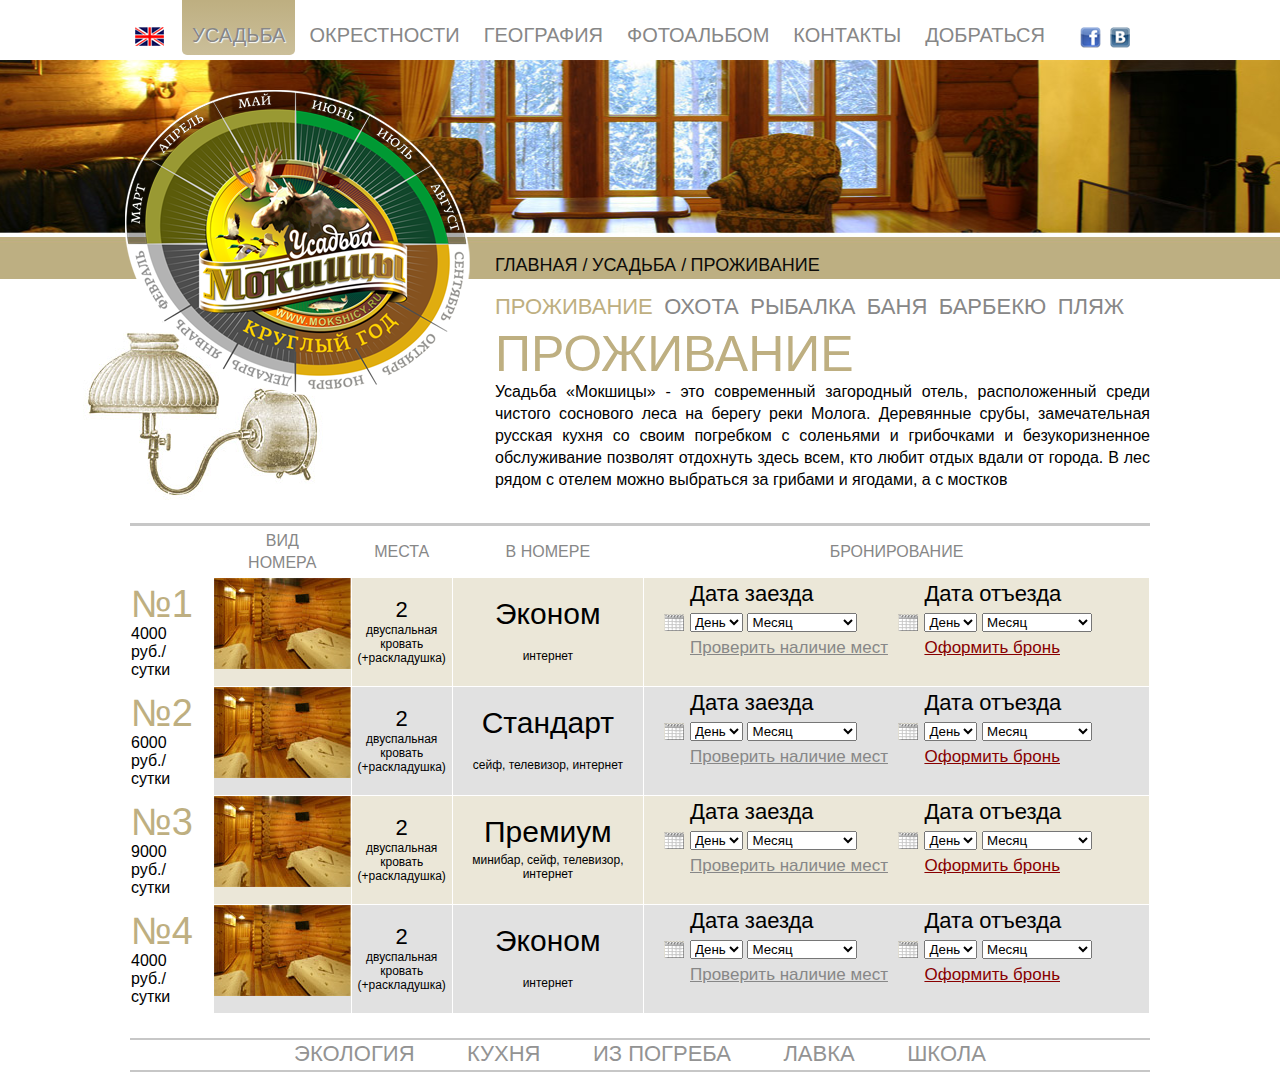
==== apartaments.html @ cd80a5ba "Created" ====
﻿<!DOCTYPE html>
<html lang="ru">
<head>
	<title>Усадьбы Мокшицы</title>
	<meta http-equiv="Content-Type" content="text/html; charset=utf-8" />
	<meta http-equiv="Content-Style-Type" content="text/css" />
	<link href="style.css" rel="stylesheet" type="text/css" />
</head>
<body class="apartament">
	<div class="wrapper">
		<div class="header">
			<div class="headerLang">
				<a href="/"><img src="images/design/eng.png" alt="In English" /></a>
			</div>
			<div class="mainNav">
				<ul class="mainNavItems">
					<li class="mainNavItem"><a class="active" href="/" title="">Усадьба</a></li>
					<li class="mainNavItem"><a href="/" title="">Окрестности</a></li>
					<li class="mainNavItem"><a href="/" title="">География</a></li>
					<li class="mainNavItem"><a href="/" title="">Фотоальбом</a></li>
					<li class="mainNavItem"><a href="/" title="">Контакты</a></li>
					<li class="mainNavItem"><a href="/" title="">Добраться</a></li>
				</ul>
			</div>
			<div class="socialLinks">
				<ul>
					<li><a href="/"><img src="images/design/fb.png" alt="fb" /></a></li>
					<li><a href="/"><img src="images/design/vk.png" alt="vk" /></a></li>
				</ul>
			</div>
		</div>
		<div class="apartamentCalendar">
			<div class="normalCalendar">
				<a href="/" id="spring">Spring</a>
				<a href="/" id="summer">Summer</a>
				<a href="/" id="autumn">Autumn</a>
				<a href="/" id="winter">Winter</a>
			</div>
		</div>
		<div class="leftContentPages">
			<div class="bredCrumbs">
				<ul>
					<li><a href="/">Главная</a> / </li>
					<li><a href="/">Усадьба</a> / </li>
					<li><a href="/">Проживание</a></li>
				</ul>
			</div>
			<div class="subMenu">
				<ul class="subMenuItems">
					<li class="subMenuItem"><a class="active" href="/" title="">ПРОЖИВАНИЕ</a></li>
					<li class="subMenuItem"><a href="/" title="">ОХОТА</a></li>
					<li class="subMenuItem"><a href="/" title="">РЫБАЛКА</a></li>
					<li class="subMenuItem"><a href="/" title="">БАНЯ</a></li>
					<li class="subMenuItem"><a href="/" title="">БАРБЕКЮ</a></li>
					<li class="subMenuItem"><a href="/" title="">ПЛЯЖ</a></li>
				</ul>
			</div>
			<h1>ПРОЖИВАНИЕ</h1>
			<p>Усадьба «Мокшицы» - это современный загородный отель, расположенный среди чистого соснового леса на берегу реки Молога. Деревянные срубы, замечательная русская кухня со своим погребком с соленьями и грибочками и безукоризненное обслуживание позволят отдохнуть здесь всем, кто любит отдых вдали от города. В лес рядом с отелем можно выбраться за грибами и ягодами, а с мостков </p>
		</div>
		<div class="mainContent">
			<table class="price">
				<tr>
					<th></th>
					<th>Вид номера</th>
					<th>Места</th>
					<th>В номере</th>
					<th>Бронирование</th>
				</tr>
				<tr class="odd">
					<td class="room"><span class="num">№1</span><br/><span class="roomCost">4000<br/> руб./сутки</span></td>
					<td class="photoRoom"><img src="images/tab6.jpg" alt="" /></td>
					<td class="beds">2<br/><small>двуспальная кровать (+раскладушка)</small></td>
					<td class="includes">Эконом<br/><span class="subinfo">интернет</span></td>
					<td class="booking">
						<form id="1" class="miniBookingForm" action="/" method="post">
							<div class="leftPart">
								<label>Дата заезда</label>
								<div class="datepick">
									<select name="day">
										<option>День</option>
										<option value="1">1</option>
										<option value="2">2</option>
										<option value="3">3</option>
										<option value="4">4</option>
									</select>
									<select name="month" style="width:110px">
										<option>Месяц</option>
										<option value="1">Январь</option>
										<option value="2">Февраль</option>
										<option value="3">Март</option>
										<option value="4">Апрель</option>
									</select>
								</div>
								<a href="/">Проверить наличие мест</a>
							</div>
							<div class="rightPart">
								<label>Дата отъезда</label>
								<div class="datepick">
									<select name="day">
										<option>День</option>
										<option value="1">1</option>
										<option value="2">2</option>
										<option value="3">3</option>
										<option value="4">4</option>
									</select>
									<select name="month" style="width:110px">
										<option>Месяц</option>
										<option value="1">Январь</option>
										<option value="2">Февраль</option>
										<option value="3">Март</option>
										<option value="4">Апрель</option>
									</select>
								</div>
								<a href="/">Оформить бронь</a>
							</div>
						</form>
					</td>
				</tr>
				<tr>
					<td class="room"><span class="num">№2</span><br/><span class="roomCost">6000<br/> руб./сутки</span></td>
					<td class="photoRoom"><img src="images/tab6.jpg" alt="" /></td>
					<td class="beds">2<br/><small>двуспальная кровать (+раскладушка)</small></td>
					<td class="includes">Стандарт<br/><span class="subinfo">сейф, телевизор, интернет</span></td>
					<td class="booking">
						<form id="2" class="miniBookingForm" action="/" method="post">
							<div class="leftPart">
								<label>Дата заезда</label>
								<div class="datepick">
									<select name="day">
										<option>День</option>
										<option value="1">1</option>
										<option value="2">2</option>
										<option value="3">3</option>
										<option value="4">4</option>
									</select>
									<select name="month" style="width:110px">
										<option>Месяц</option>
										<option value="1">Январь</option>
										<option value="2">Февраль</option>
										<option value="3">Март</option>
										<option value="4">Апрель</option>
									</select>
								</div>
								<a href="/">Проверить наличие мест</a>
							</div>
							<div class="rightPart">
								<label>Дата отъезда</label>
								<div class="datepick">
									<select name="day">
										<option>День</option>
										<option value="1">1</option>
										<option value="2">2</option>
										<option value="3">3</option>
										<option value="4">4</option>
									</select>
									<select name="month" style="width:110px">
										<option>Месяц</option>
										<option value="1">Январь</option>
										<option value="2">Февраль</option>
										<option value="3">Март</option>
										<option value="4">Апрель</option>
									</select>
								</div>
								<a href="/">Оформить бронь</a>
							</div>
						</form>
					</td>
				</tr>
				<tr class="odd">
					<td class="room"><span class="num">№3</span><br/><span class="roomCost">9000<br/> руб./сутки</span></td>
					<td class="photoRoom"><img src="images/tab6.jpg" alt="" /></td>
					<td class="beds">2<br/><small>двуспальная кровать (+раскладушка)</small></td>
					<td class="includes">Премиум<br/><span class="subinfo">минибар, сейф, телевизор, интернет</span></td>
					<td class="booking">
						<form id="3" class="miniBookingForm" action="/" method="post">
							<div class="leftPart">
								<label>Дата заезда</label>
								<div class="datepick">
									<select name="day">
										<option>День</option>
										<option value="1">1</option>
										<option value="2">2</option>
										<option value="3">3</option>
										<option value="4">4</option>
									</select>
									<select name="month" style="width:110px">
										<option>Месяц</option>
										<option value="1">Январь</option>
										<option value="2">Февраль</option>
										<option value="3">Март</option>
										<option value="4">Апрель</option>
									</select>
								</div>
								<a href="/">Проверить наличие мест</a>
							</div>
							<div class="rightPart">
								<label>Дата отъезда</label>
								<div class="datepick">
									<select name="day">
										<option>День</option>
										<option value="1">1</option>
										<option value="2">2</option>
										<option value="3">3</option>
										<option value="4">4</option>
									</select>
									<select name="month" style="width:110px">
										<option>Месяц</option>
										<option value="1">Январь</option>
										<option value="2">Февраль</option>
										<option value="3">Март</option>
										<option value="4">Апрель</option>
									</select>
								</div>
								<a href="/">Оформить бронь</a>
							</div>
						</form>
					</td>
				</tr>
				<tr>
					<td class="room"><span class="num">№4</span><br/><span class="roomCost">4000<br/> руб./сутки</span></td>
					<td class="photoRoom"><img src="images/tab6.jpg" alt="" /></td>
					<td class="beds">2<br/><small>двуспальная кровать (+раскладушка)</small></td>
					<td class="includes">Эконом<br/><span class="subinfo">интернет</span></td>
					<td class="booking">
						<form id="4" class="miniBookingForm" action="/" method="post">
							<div class="leftPart">
								<label>Дата заезда</label>
								<div class="datepick">
									<select name="day">
										<option>День</option>
										<option value="1">1</option>
										<option value="2">2</option>
										<option value="3">3</option>
										<option value="4">4</option>
									</select>
									<select name="month" style="width:110px">
										<option>Месяц</option>
										<option value="1">Январь</option>
										<option value="2">Февраль</option>
										<option value="3">Март</option>
										<option value="4">Апрель</option>
									</select>
								</div>
								<a href="/">Проверить наличие мест</a>
							</div>
							<div class="rightPart">
								<label>Дата отъезда</label>
								<div class="datepick">
									<select name="day">
										<option>День</option>
										<option value="1">1</option>
										<option value="2">2</option>
										<option value="3">3</option>
										<option value="4">4</option>
									</select>
									<select name="month" style="width:110px">
										<option>Месяц</option>
										<option value="1">Январь</option>
										<option value="2">Февраль</option>
										<option value="3">Март</option>
										<option value="4">Апрель</option>
									</select>
								</div>
								<a href="/">Оформить бронь</a>
							</div>
						</form>
					</td>
				</tr>
			</table>
		</div>
		<div class="footerNav">
			<ul class="footerNavItems">
				<li class="footerNavItem"><a href="/" title="">ЭКОЛОГИЯ</a></li>
				<li class="footerNavItem"><a href="/" title="">КУХНЯ</a></li>
				<li class="footerNavItem"><a href="/" title="">ИЗ ПОГРЕБА</a></li>
				<li class="footerNavItem"><a href="/" title="">ЛАВКА</a></li>
				<li class="footerNavItem"><a href="/" title="">ШКОЛА</a></li>
			</ul>
		</div>
	</div>
</body>
</html>
---- style.css ----
/*Reset css section */
body,div,dl,dt,dd,ul,ol,li,h1,h2,h3,h4,h5,h6,pre,form,fieldset,input,textarea,p,blockquote,th,td{margin:0;	padding:0;}
table{border-collapse:collapse;border-spacing:0;}
fieldset,img{border:0;}
address,caption,cite,code,dfn,em,strong,th,var{font-style:normal;font-weight:normal;}
caption,th{text-align:left;}
h1,h2,h3,h4,h5,h6{font-size:100%;font-weight:normal;}
q:before,q:after{content:'';}
abbr,acronym{border:0;}
a:active, a:focus, img{outline:none;}


/*Main template styles*/
html, body{height:100%;text-align:center;}
body{
	background:url(images/design/header1.jpg) center 60px repeat-x #ffffff;
	font-family:Cambria,Tahoma,Georgia,sans-serif;
	font-style:normal;
	color:#000000;
	font-size:16px;
	line-height:22px;
	}
.hunting{
	background:url(images/design/header2.jpg) center 60px repeat-x #ffffff;
	}
.apartament{
	background:url(images/design/header3.jpg) center 60px repeat-x #ffffff;
	}

p,ul,ol{
	margin:1.5em 0;
	padding:0;
	text-align:left;
	}
ul,ol{
	padding:0 0 0 0px;
	}

h1,h2,h3,h4,h5,h6{
	margin:1em 0;
	text-align:left;
	font-weight:normal;
	}
h1{
	font-size:28px;
	line-height:30px;
	}
h2{
	font-size:24px;
	line-height:30px;
	}
h3{
	font-size:21px;
	line-height:28px;
	}
h4{
	font-size:18px;
	line-height:20px;
	}
h5{
	font-size:16px;
	line-height:20px;
	}

strong{
	font-weight:bold;
	}
em{
	font-style:italic;
	}

td{
	vertical-align:top;
	}

a{
	color:#878787;
	text-decoration:underline;
	cursor:pointer;
	}
a:hover{
	color:#72643a;
	text-decoration:none;
	}

.wrapper{
	width:1020px;
	margin:0 auto;
	height:auto !important;
	padding:0;
	text-align:center;
	}

.hidden{
	display:none;
	visibility:hidden;
	}
.clear{
	float:none;
	clear:both;
	overflow:hidden;
	padding:1px 0;
	}
.pushBlock{
	width:100%;
	clear:both;
	}

.header{
	height:60px;
	overflow:visible;
	text-align:left;
	}
	.headerLang{
		width:50px;
		height:60px;
		float:left;
		padding:0;
		}
		.headerLang a{
			display:inline-block;
			padding:27px 0 0 5px;
			}

.mainNav{
	width:900px;
	height:60px;
	margin:0;
	float:left;
	}
	.mainNavItems{
		display:block;
		margin:0;
		padding:0;
		list-style:none;
		}
		.mainNavItem{
			display:block;
			margin:0 2px;
			float:left;
			}
			.mainNavItem a{
				display:block;
				float:left;
				padding:20px 10px 5px 10px;
				font-size:20px;
				line-height:30px;
				text-decoration:none;
				text-transform:uppercase;
				color:#878787;
				}
				.mainNavItem a.active,
				.mainNavItem a:hover{
					color:#878787;
					text-shadow:1px 1px 1px #ffffff;
					background: rgb(190,175,129); /* Old browsers */
					background: -moz-linear-gradient(top,  rgba(190,175,129,1) 1%, rgba(203,191,154,1) 100%); /* FF3.6+ */
					background: -webkit-gradient(linear, left top, left bottom, color-stop(1%,rgba(190,175,129,1)), color-stop(100%,rgba(203,191,154,1))); /* Chrome,Safari4+ */
					background: -webkit-linear-gradient(top,  rgba(190,175,129,1) 1%,rgba(203,191,154,1) 100%); /* Chrome10+,Safari5.1+ */
					background: -o-linear-gradient(top,  rgba(190,175,129,1) 1%,rgba(203,191,154,1) 100%); /* Opera 11.10+ */
					background: -ms-linear-gradient(top,  rgba(190,175,129,1) 1%,rgba(203,191,154,1) 100%); /* IE10+ */
					background: linear-gradient(to bottom,  rgba(190,175,129,1) 1%,rgba(203,191,154,1) 100%); /* W3C */
					filter: progid:DXImageTransform.Microsoft.gradient( startColorstr='#beaf81', endColorstr='#cbbf9a',GradientType=0 ); /* IE6-9 */
					border-radius:0 0 5px 5px;
					}
.socialLinks{
	width:60px;
	float:left;
	}
	.socialLinks ul{
		display:block;
		margin:0;
		padding:27px 0 0 0;
		list-style:none;
		}
		.socialLinks li{
			display:inline-block;
			margin:0 5px 0 0;
			}
.mainCalendar{
	margin:0 0 0 -128px;
	padding: 30px 0 227px 118px;
	width:550px;
	float:left;
	background:url(images/design/guns.jpg) left bottom no-repeat;
	}
	.bigCalendar{
		display:block;
		width:540px;
		height:480px;
		position:relative;
		background:url(images/design/bigcalendar.png) center center no-repeat;
		}
		.bigCalendar a{
			display:inline-block;
			width:268px;
			height:240px;
			font-size:0;
			}
.huntingCalendar{
	margin:0 0 0 -55px;
	padding: 30px 0 114px 50px;
	width:360px;
	float:left;
	background:url(images/design/hunting.jpg) left bottom no-repeat;
	}
.apartamentCalendar{
	margin:0 0 0 -55px;
	padding: 30px 0 114px 50px;
	width:360px;
	float:left;
	background:url(images/design/apartament.jpg) left bottom no-repeat;
	}
	.normalCalendar{
		display:block;
		width:345px;
		height:306px;
		position:relative;
		background:url(images/design/normalcalendar.png) center center no-repeat;
		}
		.normalCalendar a{
			display:inline-block;
			width:168px;
			height:150px;
			font-size:0;
			}
.leftContent{
	width:470px;
	float:left;
	padding:390px 0 20px 10px;
	text-align:justify;
	color:#000000;
	}
	.leftContent p{
		text-align:justify;
		}
.leftContentPages{
	width:655px;
	float:left;
	padding:185px 0 20px 10px;
	text-align:justify;
	color:#000000;
	}
	.leftContentPages p{
		text-align:justify;
		margin:0 0 12px 0;
		}
	.leftContentPages h1{
		margin:0;
		font-size:50px;
		line-height:54px;
		text-transform:uppercase;
		color:#beaf81;
		}
	.bredCrumbs{
		display:block;
		height:42px;
		}
		.bredCrumbs ul{
			margin:0;
			padding:0;
			list-style:none;
			}
		.bredCrumbs li{
			display:inline-block;
			text-transform:uppercase;
			font-size:18px;
			line-height:40px;
			color:#0c0b08;
			}
		.bredCrumbs a{
			color:#0c0b08;
			text-decoration:none;
			}
		.bredCrumbs a:hover{
			color:#2c2b28;
			}
.subMenuItems{
	display:block;
	margin:0;
	padding:0;
	list-style:none;
	}
	.subMenuItem{
		display:inline-block;
		margin:0 7px 0 0;
		text-transform:uppercase;
		font-size:22px;
		line-height:40px;
		}
		.subMenuItem a {
			color:#878787;
			text-decoration:none;
			}
			.subMenuItem a:hover,
			.subMenuItem a.active{
				color:#beaf81;
				text-decoration:none;
				}
.mainContent{
	border-top:3px solid #c7c7c7;
	clear:both;
	margin:0 0 24px 0;
	}
.mainSections{
	clear:both;
	width:1050px;
	}
	.mainSectionItems{
		display:block;
		margin:20px 0;
		padding:0;
		list-style:none;
		}
		.mainSectionItem{
			display:inline-block;
			width:315px;
			margin:0 30px 10px 0;
			padding: 15px 0;
			border-top:3px solid #c7c7c7;
			}
			.mainSectionItem img{
				float:left;
				margin: 0 12px 12px 0;
				}
			.mainSectionItem h3{
				text-transform:uppercase;
				font-size:18px;
				line-height:20px;
				font-weight:bold;
				margin:0 0 12px 0;
				}
			.mainSectionItem a{
				color:#000000;
				text-decoration:none;
				}
			.mainSectionItem a:hover{
				color:#beaf81;
				}
			.mainSectionItem p{
				margin:6px 0;
				font-size:14px;
				line-height:16px;
				}
.footerNav{
	clear:both;
	border-top:2px solid #c7c7c7;
	border-bottom:2px solid #c7c7c7;
	margin:0 0 24px 0;
	}
	.footerNavItems{
		margin:0;
		padding:0;
		list-style:none;
		text-align: center;
		}
		.footerNavItem{
			display:inline-block;
			margin:3px 24px;
			}
			.footerNavItem a{
				text-decoration:none;
				text-transform:uppercase;
				color:#939393;
				font-size:22px;
				}
.price{
	width:100%;
	border-spacing:1px;
	border-collapse: separate;
	}
	.price th{
		padding:3px 20px;
		text-align:center;
		color:#878787;
		text-transform:uppercase;
		}
		.price .odd td{
			background:#ebe7d8;
			}
		.price td{
			background:#e1e1e1;
			text-align:left;
			}
		.price .name{
			padding:10px 20px;
			font-size:22px;
			line-height:24px;
			text-transform:uppercase;
			}
		.price .type{
			padding:10px 20px 10px 30px;
			}
		.price .service{
			padding:10px 20px 10px 30px;
			}
		.price .cost{
			padding:10px 20px;
			font-size:18px;
			}
		.price .photo{
			width:74px;
			}
		.price .photo img{
			display:block;
			float:left;
			}
		.price td.room{
			background:transparent;
			padding:5px 10px 5px 0;
			}
		.price .num{
			color:#beaf81;
			font-size:38px;
			line-height:42px;
			}
		.price .roomCost{
			display:inline-block;
			line-height:18px;
			font-size:16px;
			}
		.price .photoRoom{
			width:137px;
			}
			.price .photoRoom img{
				float:left;
				}
		.price .beds{
			width:90px;
			text-align:center;
			font-size:22px;
			padding:5px;
			line-height:26px;
			vertical-align:middle;
			}
			.price .beds small{
				font-size:12px;
				line-height:14px;
				display:inline-block;
				}
		.price .includes{
			font-size:30px;
			line-height:36px;
			text-align:center;
			vertical-align:middle;
			}
			.price .includes .subinfo{
				font-size:12px;
				line-height:14px;
				display:inline-block;
				}
		.price .booking{
			padding:5px 20px;
			}
.miniBookingForm{
	width:465px;
	}
	.miniBookingForm .leftPart,
	.miniBookingForm .rightPart{
		width:230px;
		display:inline-block;
		}
		.miniBookingForm label{
			padding:0 0 0 26px;
			font-size:22px;
			}
		.miniBookingForm .datepick{
			padding:4px 0 4px 26px;
			background:url(images/design/datepicker.png) left center no-repeat;
			}
		.miniBookingForm .rightPart a{
			color:#880000;
			}
		.miniBookingForm a{
			font-size:17px;
			margin:0 0 0 26px;
			}
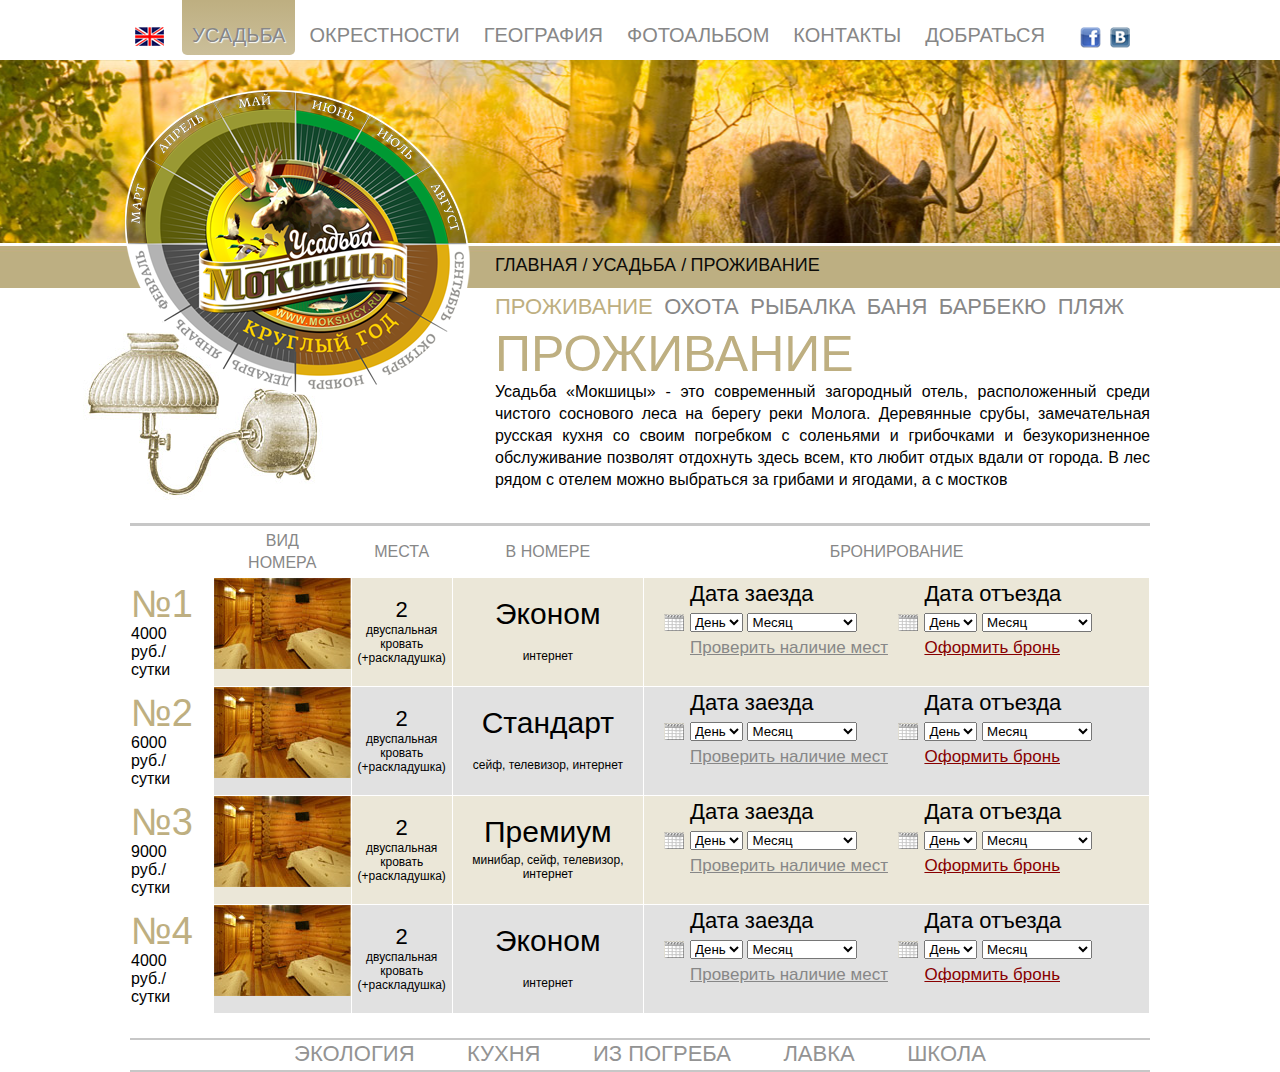
==== commit d43b5d2d: "Background animation" ====
--- a/apartaments.html
+++ b/apartaments.html
@@ -5,6 +5,8 @@
 	<meta http-equiv="Content-Type" content="text/html; charset=utf-8" />
 	<meta http-equiv="Content-Style-Type" content="text/css" />
 	<link href="style.css" rel="stylesheet" type="text/css" />
+	<script type="text/javascript" src="js/jquery.min.js"></script>
+	<script type="text/javascript" src="js/main.js"></script>
 </head>
 <body class="apartament">
 	<div class="wrapper">
@@ -30,7 +32,7 @@
 			</div>
 		</div>
 		<div class="apartamentCalendar">
-			<div class="normalCalendar">
+			<div class="normalCalendar" id="seasoncalendar">
 				<a href="/" id="spring">Spring</a>
 				<a href="/" id="summer">Summer</a>
 				<a href="/" id="autumn">Autumn</a>
@@ -279,5 +281,11 @@
 			</ul>
 		</div>
 	</div>
+	<div class="backgroundLine">
+		<div class="middleImg" id="winterimg"></div>
+		<div class="middleImg" id="springimg"></div>
+		<div class="middleImg" id="summerimg"></div>
+		<div class="middleImg" id="autumnimg"></div>
+	</div>
 </body>
 </html>--- a/style.css
+++ b/style.css
@@ -24,7 +24,7 @@
 	background:url(images/design/header2.jpg) center 60px repeat-x #ffffff;
 	}
 .apartament{
-	background:url(images/design/header3.jpg) center 60px repeat-x #ffffff;
+	background:url(images/design/header3.jpg) center 69px repeat-x #ffffff;
 	}
 
 p,ul,ol{
@@ -89,6 +89,8 @@
 	height:auto !important;
 	padding:0;
 	text-align:center;
+	position:relative;
+	z-index:1;
 	}
 
 .hidden{
@@ -475,4 +477,38 @@
 			font-size:17px;
 			margin:0 0 0 26px;
 			}
-
+.backgroundLine{
+	display:block;
+	width:100%;
+	position:absolute;
+	top:0;
+	z-index:0;
+	}
+	.bigImg{
+		display:block;
+		width:100%;
+		height:306px;
+		top:62px;
+		position:absolute;
+		z-index:0;
+		}
+	.middleImg{
+		display:block;
+		width:100%;
+		height:183px;
+		top:60px;
+		position:absolute;
+		z-index:0;
+		}
+		#winterimg{
+			background:url(images/bigwinter.jpg) center 0 repeat-x;
+			}
+		#springimg{
+			background:url(images/bigspring.jpg) center 0 repeat-x;
+			}
+		#summerimg{
+			background:url(images/bigsummer.jpg) center 0 repeat-x;
+			}
+		#autumnimg{
+			background:url(images/bigautumn.jpg) center 0 repeat-x;
+			}
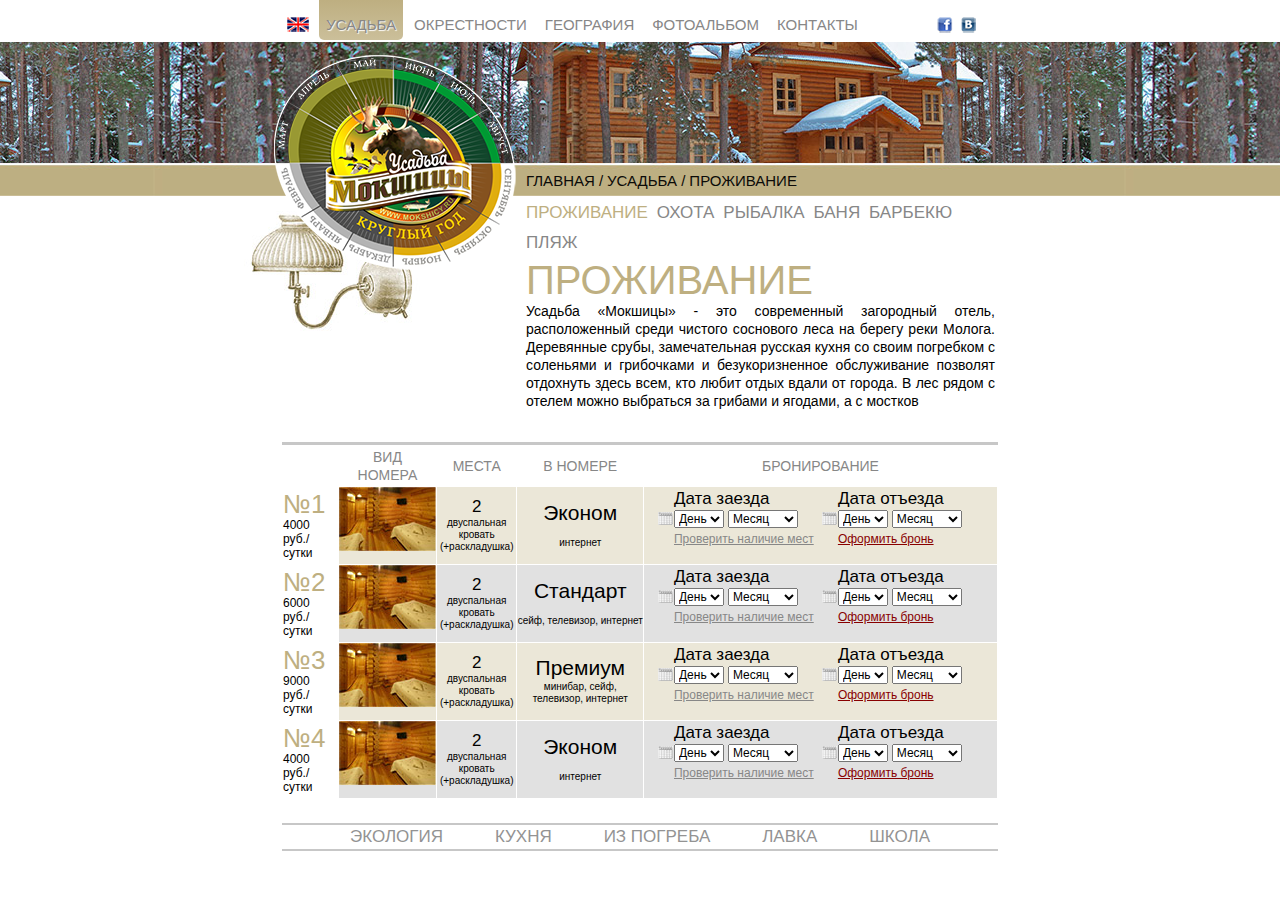
==== commit e99852b8: "new size 70%" ====
--- a/apartaments.html
+++ b/apartaments.html
@@ -6,6 +6,7 @@
 	<meta http-equiv="Content-Style-Type" content="text/css" />
 	<link href="style.css" rel="stylesheet" type="text/css" />
 	<script type="text/javascript" src="js/jquery.min.js"></script>
+	<script type="text/javascript" src="js/jquery.jcarousel.min.js"></script>
 	<script type="text/javascript" src="js/main.js"></script>
 </head>
 <body class="apartament">
@@ -35,8 +36,8 @@
 			<div class="normalCalendar" id="seasoncalendar">
 				<a href="/" id="spring">Spring</a>
 				<a href="/" id="summer">Summer</a>
+				<a href="/" id="winter">Winter</a>
 				<a href="/" id="autumn">Autumn</a>
-				<a href="/" id="winter">Winter</a>
 			</div>
 		</div>
 		<div class="leftContentPages">
@@ -86,7 +87,7 @@
 										<option value="3">3</option>
 										<option value="4">4</option>
 									</select>
-									<select name="month" style="width:110px">
+									<select name="month" style="width:70px">
 										<option>Месяц</option>
 										<option value="1">Январь</option>
 										<option value="2">Февраль</option>
@@ -106,7 +107,7 @@
 										<option value="3">3</option>
 										<option value="4">4</option>
 									</select>
-									<select name="month" style="width:110px">
+									<select name="month" style="width:70px">
 										<option>Месяц</option>
 										<option value="1">Январь</option>
 										<option value="2">Февраль</option>
@@ -136,7 +137,7 @@
 										<option value="3">3</option>
 										<option value="4">4</option>
 									</select>
-									<select name="month" style="width:110px">
+									<select name="month" style="width:70px">
 										<option>Месяц</option>
 										<option value="1">Январь</option>
 										<option value="2">Февраль</option>
@@ -156,7 +157,7 @@
 										<option value="3">3</option>
 										<option value="4">4</option>
 									</select>
-									<select name="month" style="width:110px">
+									<select name="month" style="width:70px">
 										<option>Месяц</option>
 										<option value="1">Январь</option>
 										<option value="2">Февраль</option>
@@ -186,7 +187,7 @@
 										<option value="3">3</option>
 										<option value="4">4</option>
 									</select>
-									<select name="month" style="width:110px">
+									<select name="month" style="width:70px">
 										<option>Месяц</option>
 										<option value="1">Январь</option>
 										<option value="2">Февраль</option>
@@ -206,7 +207,7 @@
 										<option value="3">3</option>
 										<option value="4">4</option>
 									</select>
-									<select name="month" style="width:110px">
+									<select name="month" style="width:70px">
 										<option>Месяц</option>
 										<option value="1">Январь</option>
 										<option value="2">Февраль</option>
@@ -236,7 +237,7 @@
 										<option value="3">3</option>
 										<option value="4">4</option>
 									</select>
-									<select name="month" style="width:110px">
+									<select name="month" style="width:70px">
 										<option>Месяц</option>
 										<option value="1">Январь</option>
 										<option value="2">Февраль</option>
@@ -256,7 +257,7 @@
 										<option value="3">3</option>
 										<option value="4">4</option>
 									</select>
-									<select name="month" style="width:110px">
+									<select name="month" style="width:70px">
 										<option>Месяц</option>
 										<option value="1">Январь</option>
 										<option value="2">Февраль</option>
@@ -282,10 +283,37 @@
 		</div>
 	</div>
 	<div class="backgroundLine">
-		<div class="middleImg" id="winterimg"></div>
-		<div class="middleImg" id="springimg"></div>
-		<div class="middleImg" id="summerimg"></div>
-		<div class="middleImg" id="autumnimg"></div>
+		<ul id="mycarousel">
+			<li id="winterimg"><div class="middleImg" style="background-image:url(images/middletop0.jpg)"></div></li>
+			<li id="springimg"><div class="middleImg" style="background-image:url(images/middletop1.jpg)"></div></li>
+			<li id="summerimg"><div class="middleImg" style="background-image:url(images/middletop2.jpg)"></div></li>
+			<li id="autumnimg"><div class="middleImg" style="background-image:url(images/middletop3.jpg)"></div></li>
+			<li><div class="middleImg" style="background-image:url(images/middletop4.jpg)"></div></li>
+			<li><div class="middleImg" style="background-image:url(images/middletop5.jpg)"></div></li>
+			<li><div class="middleImg" style="background-image:url(images/middletop6.jpg)"></div></li>
+			<li><div class="middleImg" style="background-image:url(images/middletop7.jpg)"></div></li>
+			<li><div class="middleImg" style="background-image:url(images/middletop8.jpg)"></div></li>
+			<li><div class="middleImg" style="background-image:url(images/middletop9.jpg)"></div></li>
+			<li><div class="middleImg" style="background-image:url(images/middletop10.jpg)"></div></li>
+			<li><div class="middleImg" style="background-image:url(images/middletop11.jpg)"></div></li>
+			<li><div class="middleImg" style="background-image:url(images/middletop12.jpg)"></div></li>
+			<li><div class="middleImg" style="background-image:url(images/middletop13.jpg)"></div></li>
+			<li><div class="middleImg" style="background-image:url(images/middletop14.jpg)"></div></li>
+			<li><div class="middleImg" style="background-image:url(images/middletop15.jpg)"></div></li>
+			<li><div class="middleImg" style="background-image:url(images/middletop16.jpg)"></div></li>
+			<li><div class="middleImg" style="background-image:url(images/middletop17.jpg)"></div></li>
+			<li><div class="middleImg" style="background-image:url(images/middletop18.jpg)"></div></li>
+			<li><div class="middleImg" style="background-image:url(images/middletop19.jpg)"></div></li>
+			<li><div class="middleImg" style="background-image:url(images/middletop20.jpg)"></div></li>
+			<li><div class="middleImg" style="background-image:url(images/middletop21.jpg)"></div></li>
+			<li><div class="middleImg" style="background-image:url(images/middletop22.jpg)"></div></li>
+			<li><div class="middleImg" style="background-image:url(images/middletop23.jpg)"></div></li>
+			<li><div class="middleImg" style="background-image:url(images/middletop24.jpg)"></div></li>
+			<li><div class="middleImg" style="background-image:url(images/middletop25.jpg)"></div></li>
+			<li><div class="middleImg" style="background-image:url(images/middletop26.jpg)"></div></li>
+			<li><div class="middleImg" style="background-image:url(images/middletop27.jpg)"></div></li>
+			<li><div class="middleImg" style="background-image:url(images/middletop28.jpg)"></div></li>
+		</ul>
 	</div>
 </body>
 </html>--- a/style.css
+++ b/style.css
@@ -13,18 +13,24 @@
 /*Main template styles*/
 html, body{height:100%;text-align:center;}
 body{
-	background:url(images/design/header1.jpg) center 60px repeat-x #ffffff;
+	background:url(images/design/header1.jpg) center 42px repeat-x #ffffff;
 	font-family:Cambria,Tahoma,Georgia,sans-serif;
 	font-style:normal;
 	color:#000000;
-	font-size:16px;
-	line-height:22px;
+	font-size:14px;
+	line-height:18px;
 	}
 .hunting{
-	background:url(images/design/header2.jpg) center 60px repeat-x #ffffff;
+	background:url(images/design/header2.jpg) center 42px repeat-x #ffffff;
 	}
 .apartament{
-	background:url(images/design/header3.jpg) center 69px repeat-x #ffffff;
+	background:url(images/design/header3.jpg) center 42px repeat-x #ffffff;
+	}
+.usadba{
+	background:url(images/design/header4.jpg) center 42px repeat-x #ffffff;
+	}
+.winter{
+	background:url(images/design/header5.jpg) center 42px repeat-x #ffffff;
 	}
 
 p,ul,ol{
@@ -84,7 +90,7 @@
 	}
 
 .wrapper{
-	width:1020px;
+	width:716px;
 	margin:0 auto;
 	height:auto !important;
 	padding:0;
@@ -109,24 +115,24 @@
 	}
 
 .header{
-	height:60px;
+	height:53px;
 	overflow:visible;
 	text-align:left;
 	}
 	.headerLang{
-		width:50px;
-		height:60px;
+		width:35px;
+		height:40px;
 		float:left;
 		padding:0;
 		}
 		.headerLang a{
 			display:inline-block;
-			padding:27px 0 0 5px;
+			padding:17px 0 0 5px;
 			}
 
 .mainNav{
-	width:900px;
-	height:60px;
+	width:620px;
+	height:40px;
 	margin:0;
 	float:left;
 	}
@@ -144,9 +150,9 @@
 			.mainNavItem a{
 				display:block;
 				float:left;
-				padding:20px 10px 5px 10px;
-				font-size:20px;
-				line-height:30px;
+				padding:15px 7px 5px 7px;
+				font-size:15px;
+				line-height:20px;
 				text-decoration:none;
 				text-transform:uppercase;
 				color:#878787;
@@ -166,80 +172,154 @@
 					border-radius:0 0 5px 5px;
 					}
 .socialLinks{
-	width:60px;
+	width:50px;
 	float:left;
 	}
 	.socialLinks ul{
 		display:block;
 		margin:0;
-		padding:27px 0 0 0;
+		padding:17px 0 0 0;
 		list-style:none;
 		}
 		.socialLinks li{
 			display:inline-block;
-			margin:0 5px 0 0;
+			margin:0 3px 0 0;
 			}
 .mainCalendar{
-	margin:0 0 0 -128px;
-	padding: 30px 0 227px 118px;
-	width:550px;
+	margin:0 0 0 -90px;
+	padding: 37px 0 158px 81px;
+	width:385px;
 	float:left;
 	background:url(images/design/guns.jpg) left bottom no-repeat;
 	}
 	.bigCalendar{
 		display:block;
-		width:540px;
-		height:480px;
+		width:373px;
+		height:332px;
 		position:relative;
 		background:url(images/design/bigcalendar.png) center center no-repeat;
 		}
 		.bigCalendar a{
 			display:inline-block;
-			width:268px;
-			height:240px;
+			width:184px;
+			height:160px;
 			font-size:0;
 			}
 .huntingCalendar{
-	margin:0 0 0 -55px;
-	padding: 30px 0 114px 50px;
-	width:360px;
+	margin:0 0 0 -38px;
+	padding: 2px 0 70px 30px;
+	width:242px;
 	float:left;
 	background:url(images/design/hunting.jpg) left bottom no-repeat;
 	}
 .apartamentCalendar{
-	margin:0 0 0 -55px;
-	padding: 30px 0 114px 50px;
-	width:360px;
+	margin:0 0 0 -38px;
+	padding: 2px 0 70px 30px;
+	width:242px;
 	float:left;
 	background:url(images/design/apartament.jpg) left bottom no-repeat;
 	}
+.winterCalendar{
+	margin:0 0 0 -118px;
+	padding: 2px 0 0 110px;
+	width:242px;
+	float:left;
+	background:url(images/design/winter.jpg) left 143px no-repeat;
+	}
+	.winterCalendar .normalCalendar{
+		padding:0 0 70px 0;
+	}
+.usadbaCalendar{
+	margin:0 0 0 -58px;
+	padding: 2px 0 0 50px;
+	width:242px;
+	float:left;
+	background:url(images/design/usadba.jpg) left 143px no-repeat;
+	}
+	.usadbaCalendar .normalCalendar{
+		padding:0 0 70px 0;
+	}
 	.normalCalendar{
 		display:block;
-		width:345px;
-		height:306px;
+		width:242px;
+		height:215px;
 		position:relative;
-		background:url(images/design/normalcalendar.png) center center no-repeat;
+		background:url(images/design/normalcalendar.png) center 0 no-repeat;
 		}
 		.normalCalendar a{
 			display:inline-block;
-			width:168px;
-			height:150px;
+			width:106px;
+			height:120px;
 			font-size:0;
 			}
+.sideSections{
+	clear:both;
+	padding:0 0 0 10px;
+	}
+	.sideSectionItems{
+		display:block;
+		margin:20px 0;
+		padding:0;
+		list-style:none;
+		}
+		.sideSectionItem{
+			display:inline-block;
+			width:220px;
+			margin:0 20px 10px 0;
+			padding: 11px 0;
+			border-top:2px solid #c7c7c7;
+			}
+			.sideSectionItem img{
+				float:left;
+				margin: 0 9px 9px 0;
+				}
+			.sideSectionItem h3{
+				text-transform:uppercase;
+				font-size:13px;
+				line-height:16px;
+				font-weight:bold;
+				margin:0 0 7px 0;
+				}
+				.sideSectionItem.winterBlock h3 a{
+					color:#b8b8b8;
+					}
+				.sideSectionItem.springBlock h3 a{
+					color:#889933;
+					}
+				.sideSectionItem.summerBlock h3 a{
+					color:#2a7f20;
+					}
+				.sideSectionItem.autumnBlock h3 a{
+					color:#e0ad0f;
+					}
+			.sideSectionItem a{
+				color:#000000;
+				text-decoration:none;
+				}
+			.sideSectionItem a:hover{
+				color:#beaf81;
+				}
+			.sideSectionItem p{
+				margin:4px 0;
+				font-size:11px;
+				line-height:13px;
+				}
 .leftContent{
-	width:470px;
-	float:left;
-	padding:390px 0 20px 10px;
+	width:330px;
+	float:left;
+	padding:245px 0 20px 10px;
 	text-align:justify;
 	color:#000000;
+	font-size:14px;
+	line-height:18px;
 	}
 	.leftContent p{
 		text-align:justify;
 		}
 .leftContentPages{
-	width:655px;
-	float:left;
-	padding:185px 0 20px 10px;
+	width:469px;
+	float:left;
+	padding:110px 0 20px 10px;
 	text-align:justify;
 	color:#000000;
 	}
@@ -249,14 +329,14 @@
 		}
 	.leftContentPages h1{
 		margin:0;
-		font-size:50px;
-		line-height:54px;
+		font-size:40px;
+		line-height:44px;
 		text-transform:uppercase;
 		color:#beaf81;
 		}
 	.bredCrumbs{
 		display:block;
-		height:42px;
+		height:35px;
 		}
 		.bredCrumbs ul{
 			margin:0;
@@ -266,8 +346,8 @@
 		.bredCrumbs li{
 			display:inline-block;
 			text-transform:uppercase;
-			font-size:18px;
-			line-height:40px;
+			font-size:15px;
+			line-height:35px;
 			color:#0c0b08;
 			}
 		.bredCrumbs a{
@@ -285,10 +365,10 @@
 	}
 	.subMenuItem{
 		display:inline-block;
-		margin:0 7px 0 0;
+		margin:0 5px 0 0;
 		text-transform:uppercase;
-		font-size:22px;
-		line-height:40px;
+		font-size:17px;
+		line-height:30px;
 		}
 		.subMenuItem a {
 			color:#878787;
@@ -306,7 +386,7 @@
 	}
 .mainSections{
 	clear:both;
-	width:1050px;
+	width:740px;
 	}
 	.mainSectionItems{
 		display:block;
@@ -316,21 +396,21 @@
 		}
 		.mainSectionItem{
 			display:inline-block;
-			width:315px;
-			margin:0 30px 10px 0;
-			padding: 15px 0;
-			border-top:3px solid #c7c7c7;
+			width:223px;
+			margin:0 20px 10px 0;
+			padding: 11px 0;
+			border-top:2px solid #c7c7c7;
 			}
 			.mainSectionItem img{
 				float:left;
-				margin: 0 12px 12px 0;
+				margin: 0 9px 9px 0;
 				}
 			.mainSectionItem h3{
 				text-transform:uppercase;
-				font-size:18px;
-				line-height:20px;
+				font-size:13px;
+				line-height:16px;
 				font-weight:bold;
-				margin:0 0 12px 0;
+				margin:0 0 7px 0;
 				}
 			.mainSectionItem a{
 				color:#000000;
@@ -340,9 +420,9 @@
 				color:#beaf81;
 				}
 			.mainSectionItem p{
-				margin:6px 0;
-				font-size:14px;
-				line-height:16px;
+				margin:4px 0;
+				font-size:11px;
+				line-height:13px;
 				}
 .footerNav{
 	clear:both;
@@ -364,7 +444,7 @@
 				text-decoration:none;
 				text-transform:uppercase;
 				color:#939393;
-				font-size:22px;
+				font-size:17px;
 				}
 .price{
 	width:100%;
@@ -372,7 +452,7 @@
 	border-collapse: separate;
 	}
 	.price th{
-		padding:3px 20px;
+		padding:2px 14px;
 		text-align:center;
 		color:#878787;
 		text-transform:uppercase;
@@ -385,23 +465,23 @@
 			text-align:left;
 			}
 		.price .name{
-			padding:10px 20px;
-			font-size:22px;
-			line-height:24px;
+			padding:7px 14px;
+			font-size:17px;
+			line-height:20px;
 			text-transform:uppercase;
 			}
 		.price .type{
-			padding:10px 20px 10px 30px;
+			padding:7px 14px 7px 20px;
 			}
 		.price .service{
-			padding:10px 20px 10px 30px;
+			padding:7px 14px 7px 20px;
 			}
 		.price .cost{
-			padding:10px 20px;
-			font-size:18px;
+			padding:7px 14px;
+			font-size:14px;
 			}
 		.price .photo{
-			width:74px;
+			width:52px;
 			}
 		.price .photo img{
 			display:block;
@@ -409,106 +489,115 @@
 			}
 		.price td.room{
 			background:transparent;
-			padding:5px 10px 5px 0;
+			padding:3px 7px 3px 0;
 			}
 		.price .num{
 			color:#beaf81;
-			font-size:38px;
-			line-height:42px;
+			font-size:26px;
+			line-height:28px;
 			}
 		.price .roomCost{
 			display:inline-block;
-			line-height:18px;
-			font-size:16px;
+			line-height:14px;
+			font-size:12px;
 			}
 		.price .photoRoom{
-			width:137px;
+			width:97px;
 			}
 			.price .photoRoom img{
 				float:left;
 				}
 		.price .beds{
-			width:90px;
+			width:70px;
 			text-align:center;
-			font-size:22px;
-			padding:5px;
+			font-size:17px;
+			padding:3px;
+			line-height:20px;
+			vertical-align:middle;
+			}
+			.price .beds small{
+				font-size:10px;
+				line-height:12px;
+				display:inline-block;
+				}
+		.price .includes{
+			font-size:21px;
 			line-height:26px;
-			vertical-align:middle;
-			}
-			.price .beds small{
-				font-size:12px;
-				line-height:14px;
-				display:inline-block;
-				}
-		.price .includes{
-			font-size:30px;
-			line-height:36px;
 			text-align:center;
 			vertical-align:middle;
 			}
 			.price .includes .subinfo{
-				font-size:12px;
-				line-height:14px;
+				font-size:10px;
+				line-height:12px;
 				display:inline-block;
 				}
 		.price .booking{
-			padding:5px 20px;
+			padding:3px 14px;
 			}
 .miniBookingForm{
-	width:465px;
+	width:325px;
 	}
 	.miniBookingForm .leftPart,
 	.miniBookingForm .rightPart{
-		width:230px;
+		width:160px;
 		display:inline-block;
 		}
 		.miniBookingForm label{
-			padding:0 0 0 26px;
-			font-size:22px;
-			}
+			padding:0 0 0 16px;
+			font-size:17px;
+			}
+		.miniBookingForm select{
+			font-size:12px;
+			height:18px;
+		}
 		.miniBookingForm .datepick{
-			padding:4px 0 4px 26px;
+			padding:1px 0 1px 16px;
 			background:url(images/design/datepicker.png) left center no-repeat;
 			}
 		.miniBookingForm .rightPart a{
 			color:#880000;
 			}
 		.miniBookingForm a{
-			font-size:17px;
-			margin:0 0 0 26px;
+			font-size:12px;
+			margin:0 0 0 16px;
 			}
 .backgroundLine{
 	display:block;
 	width:100%;
 	position:absolute;
-	top:0;
+	top:42px;
+	overflow:hidden;
 	z-index:0;
 	}
 	.bigImg{
 		display:block;
 		width:100%;
-		height:306px;
-		top:62px;
-		position:absolute;
+		height:215px;
 		z-index:0;
 		}
 	.middleImg{
 		display:block;
 		width:100%;
-		height:183px;
-		top:60px;
-		position:absolute;
+		height:121px;
 		z-index:0;
 		}
-		#winterimg{
+		#winterimg div{
 			background:url(images/bigwinter.jpg) center 0 repeat-x;
 			}
-		#springimg{
+		#springimg div{
 			background:url(images/bigspring.jpg) center 0 repeat-x;
 			}
-		#summerimg{
+		#summerimg div{
 			background:url(images/bigsummer.jpg) center 0 repeat-x;
 			}
-		#autumnimg{
+		#autumnimg div{
 			background:url(images/bigautumn.jpg) center 0 repeat-x;
 			}
+#mycarousel{
+	width:1000px;
+	margin:0;
+	list-style:none;
+}
+#mycarousel li{
+	width:1000px;
+}
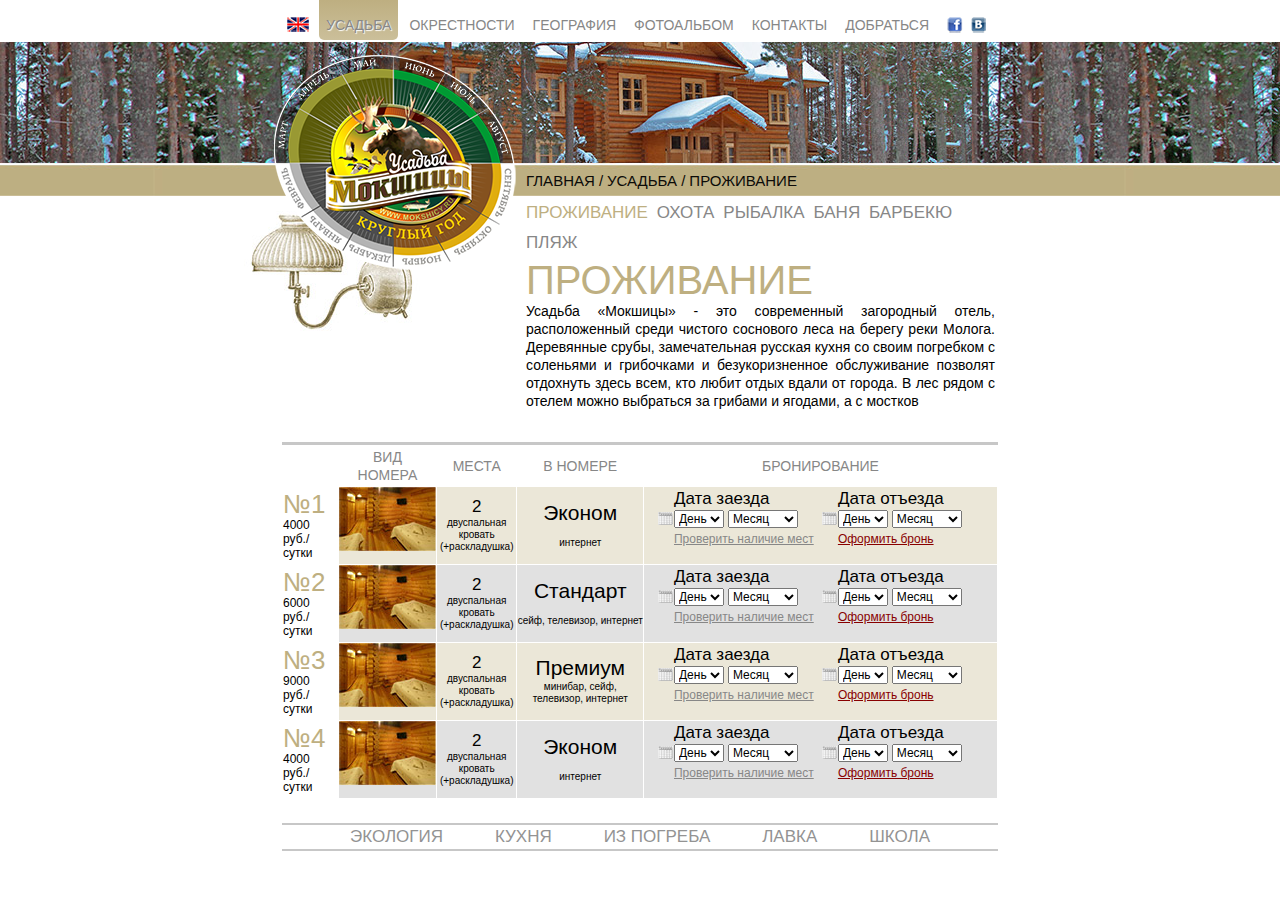
==== commit ca834fab: "script, popup form, etc" ====
--- a/apartaments.html
+++ b/apartaments.html
@@ -5,8 +5,10 @@
 	<meta http-equiv="Content-Type" content="text/html; charset=utf-8" />
 	<meta http-equiv="Content-Style-Type" content="text/css" />
 	<link href="style.css" rel="stylesheet" type="text/css" />
+	<link href="css/jquery.fancybox-1.3.4.css" rel="stylesheet" type="text/css" />
 	<script type="text/javascript" src="js/jquery.min.js"></script>
-	<script type="text/javascript" src="js/jquery.jcarousel.min.js"></script>
+	<script type="text/javascript" src="js/jquery.cycle.all.latest.js"></script>
+	<script type="text/javascript" src="js/jquery.fancybox-1.3.4.pack.js"></script>
 	<script type="text/javascript" src="js/main.js"></script>
 </head>
 <body class="apartament">
@@ -115,7 +117,7 @@
 										<option value="4">Апрель</option>
 									</select>
 								</div>
-								<a href="/">Оформить бронь</a>
+								<a href="#popupForm">Оформить бронь</a>
 							</div>
 						</form>
 					</td>
@@ -165,7 +167,7 @@
 										<option value="4">Апрель</option>
 									</select>
 								</div>
-								<a href="/">Оформить бронь</a>
+								<a href="#popupForm">Оформить бронь</a>
 							</div>
 						</form>
 					</td>
@@ -215,7 +217,7 @@
 										<option value="4">Апрель</option>
 									</select>
 								</div>
-								<a href="/">Оформить бронь</a>
+								<a href="#popupForm">Оформить бронь</a>
 							</div>
 						</form>
 					</td>
@@ -265,7 +267,7 @@
 										<option value="4">Апрель</option>
 									</select>
 								</div>
-								<a href="/">Оформить бронь</a>
+								<a href="#popupForm">Оформить бронь</a>
 							</div>
 						</form>
 					</td>
@@ -284,10 +286,10 @@
 	</div>
 	<div class="backgroundLine">
 		<ul id="mycarousel">
-			<li id="winterimg"><div class="middleImg" style="background-image:url(images/middletop0.jpg)"></div></li>
+			<li><div class="middleImg" style="background-image:url(images/middletop0.jpg)"></div></li>
 			<li id="springimg"><div class="middleImg" style="background-image:url(images/middletop1.jpg)"></div></li>
-			<li id="summerimg"><div class="middleImg" style="background-image:url(images/middletop2.jpg)"></div></li>
-			<li id="autumnimg"><div class="middleImg" style="background-image:url(images/middletop3.jpg)"></div></li>
+			<li id="autumnimg"><div class="middleImg" style="background-image:url(images/middletop2.jpg)"></div></li>
+			<li id="summerimg"><div class="middleImg" style="background-image:url(images/middletop3.jpg)"></div></li>
 			<li><div class="middleImg" style="background-image:url(images/middletop4.jpg)"></div></li>
 			<li><div class="middleImg" style="background-image:url(images/middletop5.jpg)"></div></li>
 			<li><div class="middleImg" style="background-image:url(images/middletop6.jpg)"></div></li>
@@ -312,8 +314,22 @@
 			<li><div class="middleImg" style="background-image:url(images/middletop25.jpg)"></div></li>
 			<li><div class="middleImg" style="background-image:url(images/middletop26.jpg)"></div></li>
 			<li><div class="middleImg" style="background-image:url(images/middletop27.jpg)"></div></li>
-			<li><div class="middleImg" style="background-image:url(images/middletop28.jpg)"></div></li>
+			<li id="winterimg"><div class="middleImg" style="background-image:url(images/middletop28.jpg)"></div></li>
 		</ul>
+	</div>
+	<div class="hidden">
+		<div id="popupForm">
+			<form id="4" class="popupBookingForm" action="/" method="post">
+				<label>Имя и фамилия</label>
+				<input type="text" name="fio" tabindex=1 value="" placeholder="введите имя и фамилию"/>
+				<label>Контактный телефон</label>
+				<input type="text" name="phone" tabindex=2 value="" placeholder="номер для связи"/>
+				<label>E-mail</label>
+				<input type="text" name="email" tabindex=3 value="" placeholder="email@mail.ru"/>
+				<button>Оформить бронь</button>
+				
+			</form>
+		</div>
 	</div>
 </body>
 </html>--- a/style.css
+++ b/style.css
@@ -131,7 +131,7 @@
 			}
 
 .mainNav{
-	width:620px;
+	width:630px;
 	height:40px;
 	margin:0;
 	float:left;
@@ -151,7 +151,7 @@
 				display:block;
 				float:left;
 				padding:15px 7px 5px 7px;
-				font-size:15px;
+				font-size:14px;
 				line-height:20px;
 				text-decoration:none;
 				text-transform:uppercase;
@@ -560,7 +560,22 @@
 		.miniBookingForm a{
 			font-size:12px;
 			margin:0 0 0 16px;
-			}
+			white-space:nowrap;
+			}
+.popupBookingForm{
+	text-align:left;
+	padding:20px;
+	}
+.popupBookingForm label{
+	display:block;
+	margin:1em 0 0.3em 0;
+	}
+.popupBookingForm input{
+	width:230px;
+	padding:2px;
+	border:1px solid #c5c5c5;
+	margin:0.3em 0 1em 0;
+	}
 .backgroundLine{
 	display:block;
 	width:100%;
@@ -574,12 +589,14 @@
 		width:100%;
 		height:215px;
 		z-index:0;
+		position:absolute;
 		}
 	.middleImg{
 		display:block;
 		width:100%;
 		height:121px;
 		z-index:0;
+		position:absolute;
 		}
 		#winterimg div{
 			background:url(images/bigwinter.jpg) center 0 repeat-x;
@@ -594,10 +611,18 @@
 			background:url(images/bigautumn.jpg) center 0 repeat-x;
 			}
 #mycarousel{
-	width:1000px;
+	width:100% !important;
+	height:215px;
 	margin:0;
 	list-style:none;
+	overflow:hidden;
 }
 #mycarousel li{
-	width:1000px;
+	width:100% !important;
 }
+
+#popupForm{
+	display:block;
+	width:400px;
+	min-height:300px;
+}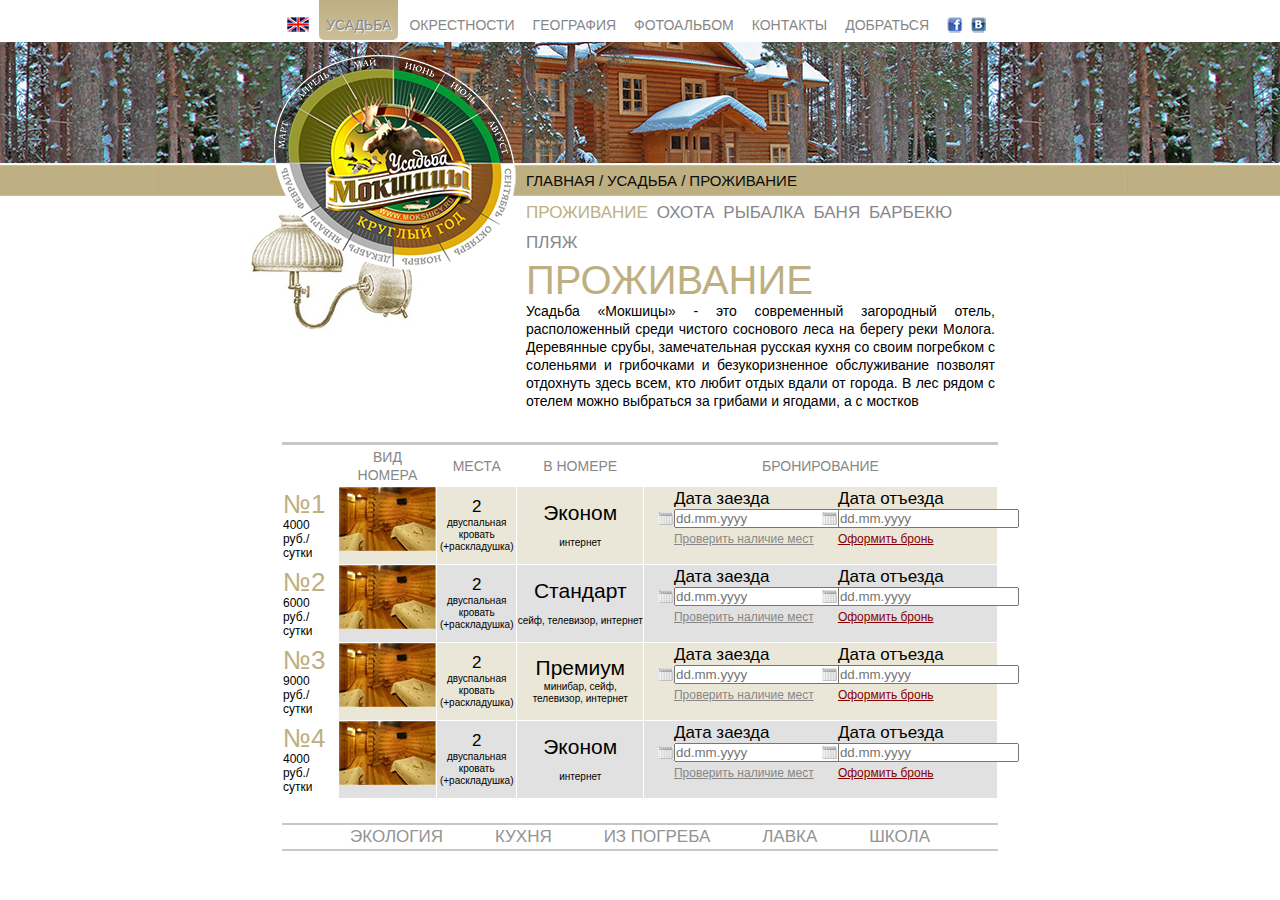
==== commit 4cb84117: "datepicker ui" ====
--- a/apartaments.html
+++ b/apartaments.html
@@ -6,9 +6,12 @@
 	<meta http-equiv="Content-Style-Type" content="text/css" />
 	<link href="style.css" rel="stylesheet" type="text/css" />
 	<link href="css/jquery.fancybox-1.3.4.css" rel="stylesheet" type="text/css" />
+	<link href="css/jquery-ui-1.10.3.custom.min.css" rel="stylesheet" type="text/css" media="screen" />
 	<script type="text/javascript" src="js/jquery.min.js"></script>
 	<script type="text/javascript" src="js/jquery.cycle.all.latest.js"></script>
 	<script type="text/javascript" src="js/jquery.fancybox-1.3.4.pack.js"></script>
+	<script type="text/javascript" src="js/jquery-ui-1.10.2.custom.min.js"></script>
+	<script type="text/javascript" src="js/jquery.ui.datepicker-ru.js"></script>
 	<script type="text/javascript" src="js/main.js"></script>
 </head>
 <body class="apartament">
@@ -82,42 +85,16 @@
 							<div class="leftPart">
 								<label>Дата заезда</label>
 								<div class="datepick">
-									<select name="day">
-										<option>День</option>
-										<option value="1">1</option>
-										<option value="2">2</option>
-										<option value="3">3</option>
-										<option value="4">4</option>
-									</select>
-									<select name="month" style="width:70px">
-										<option>Месяц</option>
-										<option value="1">Январь</option>
-										<option value="2">Февраль</option>
-										<option value="3">Март</option>
-										<option value="4">Апрель</option>
-									</select>
-								</div>
-								<a href="/">Проверить наличие мест</a>
-							</div>
-							<div class="rightPart">
-								<label>Дата отъезда</label>
-								<div class="datepick">
-									<select name="day">
-										<option>День</option>
-										<option value="1">1</option>
-										<option value="2">2</option>
-										<option value="3">3</option>
-										<option value="4">4</option>
-									</select>
-									<select name="month" style="width:70px">
-										<option>Месяц</option>
-										<option value="1">Январь</option>
-										<option value="2">Февраль</option>
-										<option value="3">Март</option>
-										<option value="4">Апрель</option>
-									</select>
-								</div>
-								<a href="#popupForm">Оформить бронь</a>
+									<input type="text" name="startdate" value="" class="datePick" placeholder="dd.mm.yyyy"/>
+								</div>
+								<a href="/">Проверить наличие мест</a>
+							</div>
+							<div class="rightPart">
+								<label>Дата отъезда</label>
+								<div class="datepick">
+									<input type="text" name="enddate" value="" class="datePick" placeholder="dd.mm.yyyy"/>
+								</div>
+								<a href="#popupForm" data-room="room1">Оформить бронь</a>
 							</div>
 						</form>
 					</td>
@@ -132,42 +109,16 @@
 							<div class="leftPart">
 								<label>Дата заезда</label>
 								<div class="datepick">
-									<select name="day">
-										<option>День</option>
-										<option value="1">1</option>
-										<option value="2">2</option>
-										<option value="3">3</option>
-										<option value="4">4</option>
-									</select>
-									<select name="month" style="width:70px">
-										<option>Месяц</option>
-										<option value="1">Январь</option>
-										<option value="2">Февраль</option>
-										<option value="3">Март</option>
-										<option value="4">Апрель</option>
-									</select>
-								</div>
-								<a href="/">Проверить наличие мест</a>
-							</div>
-							<div class="rightPart">
-								<label>Дата отъезда</label>
-								<div class="datepick">
-									<select name="day">
-										<option>День</option>
-										<option value="1">1</option>
-										<option value="2">2</option>
-										<option value="3">3</option>
-										<option value="4">4</option>
-									</select>
-									<select name="month" style="width:70px">
-										<option>Месяц</option>
-										<option value="1">Январь</option>
-										<option value="2">Февраль</option>
-										<option value="3">Март</option>
-										<option value="4">Апрель</option>
-									</select>
-								</div>
-								<a href="#popupForm">Оформить бронь</a>
+									<input type="text" name="startdate" value="" class="datePick" placeholder="dd.mm.yyyy"/>
+								</div>
+								<a href="/">Проверить наличие мест</a>
+							</div>
+							<div class="rightPart">
+								<label>Дата отъезда</label>
+								<div class="datepick">
+									<input type="text" name="enddate" value="" class="datePick" placeholder="dd.mm.yyyy"/>
+								</div>
+								<a href="#popupForm" data-room="room2">Оформить бронь</a>
 							</div>
 						</form>
 					</td>
@@ -182,42 +133,16 @@
 							<div class="leftPart">
 								<label>Дата заезда</label>
 								<div class="datepick">
-									<select name="day">
-										<option>День</option>
-										<option value="1">1</option>
-										<option value="2">2</option>
-										<option value="3">3</option>
-										<option value="4">4</option>
-									</select>
-									<select name="month" style="width:70px">
-										<option>Месяц</option>
-										<option value="1">Январь</option>
-										<option value="2">Февраль</option>
-										<option value="3">Март</option>
-										<option value="4">Апрель</option>
-									</select>
-								</div>
-								<a href="/">Проверить наличие мест</a>
-							</div>
-							<div class="rightPart">
-								<label>Дата отъезда</label>
-								<div class="datepick">
-									<select name="day">
-										<option>День</option>
-										<option value="1">1</option>
-										<option value="2">2</option>
-										<option value="3">3</option>
-										<option value="4">4</option>
-									</select>
-									<select name="month" style="width:70px">
-										<option>Месяц</option>
-										<option value="1">Январь</option>
-										<option value="2">Февраль</option>
-										<option value="3">Март</option>
-										<option value="4">Апрель</option>
-									</select>
-								</div>
-								<a href="#popupForm">Оформить бронь</a>
+									<input type="text" name="startdate" value="" class="datePick" placeholder="dd.mm.yyyy"/>
+								</div>
+								<a href="/">Проверить наличие мест</a>
+							</div>
+							<div class="rightPart">
+								<label>Дата отъезда</label>
+								<div class="datepick">
+									<input type="text" name="enddate" value="" class="datePick" placeholder="dd.mm.yyyy"/>
+								</div>
+								<a href="#popupForm" data-room="room3">Оформить бронь</a>
 							</div>
 						</form>
 					</td>
@@ -232,42 +157,16 @@
 							<div class="leftPart">
 								<label>Дата заезда</label>
 								<div class="datepick">
-									<select name="day">
-										<option>День</option>
-										<option value="1">1</option>
-										<option value="2">2</option>
-										<option value="3">3</option>
-										<option value="4">4</option>
-									</select>
-									<select name="month" style="width:70px">
-										<option>Месяц</option>
-										<option value="1">Январь</option>
-										<option value="2">Февраль</option>
-										<option value="3">Март</option>
-										<option value="4">Апрель</option>
-									</select>
-								</div>
-								<a href="/">Проверить наличие мест</a>
-							</div>
-							<div class="rightPart">
-								<label>Дата отъезда</label>
-								<div class="datepick">
-									<select name="day">
-										<option>День</option>
-										<option value="1">1</option>
-										<option value="2">2</option>
-										<option value="3">3</option>
-										<option value="4">4</option>
-									</select>
-									<select name="month" style="width:70px">
-										<option>Месяц</option>
-										<option value="1">Январь</option>
-										<option value="2">Февраль</option>
-										<option value="3">Март</option>
-										<option value="4">Апрель</option>
-									</select>
-								</div>
-								<a href="#popupForm">Оформить бронь</a>
+									<input type="text" name="startdate" value="" class="datePick" placeholder="dd.mm.yyyy"/>
+								</div>
+								<a href="/">Проверить наличие мест</a>
+							</div>
+							<div class="rightPart">
+								<label>Дата отъезда</label>
+								<div class="datepick">
+									<input type="text" name="enddate" value="" class="datePick" placeholder="dd.mm.yyyy"/>
+								</div>
+								<a href="#popupForm" data-room="room4">Оформить бронь</a>
 							</div>
 						</form>
 					</td>
@@ -320,6 +219,8 @@
 	<div class="hidden">
 		<div id="popupForm">
 			<form id="4" class="popupBookingForm" action="/" method="post">
+				<input type="hidden" name="room" value="undefined" id="roomhidinput" />
+                <input type="hidden" name="date" value="undefined" id="datehidinput" />
 				<label>Имя и фамилия</label>
 				<input type="text" name="fio" tabindex=1 value="" placeholder="введите имя и фамилию"/>
 				<label>Контактный телефон</label>
@@ -327,7 +228,6 @@
 				<label>E-mail</label>
 				<input type="text" name="email" tabindex=3 value="" placeholder="email@mail.ru"/>
 				<button>Оформить бронь</button>
-				
 			</form>
 		</div>
 	</div>
